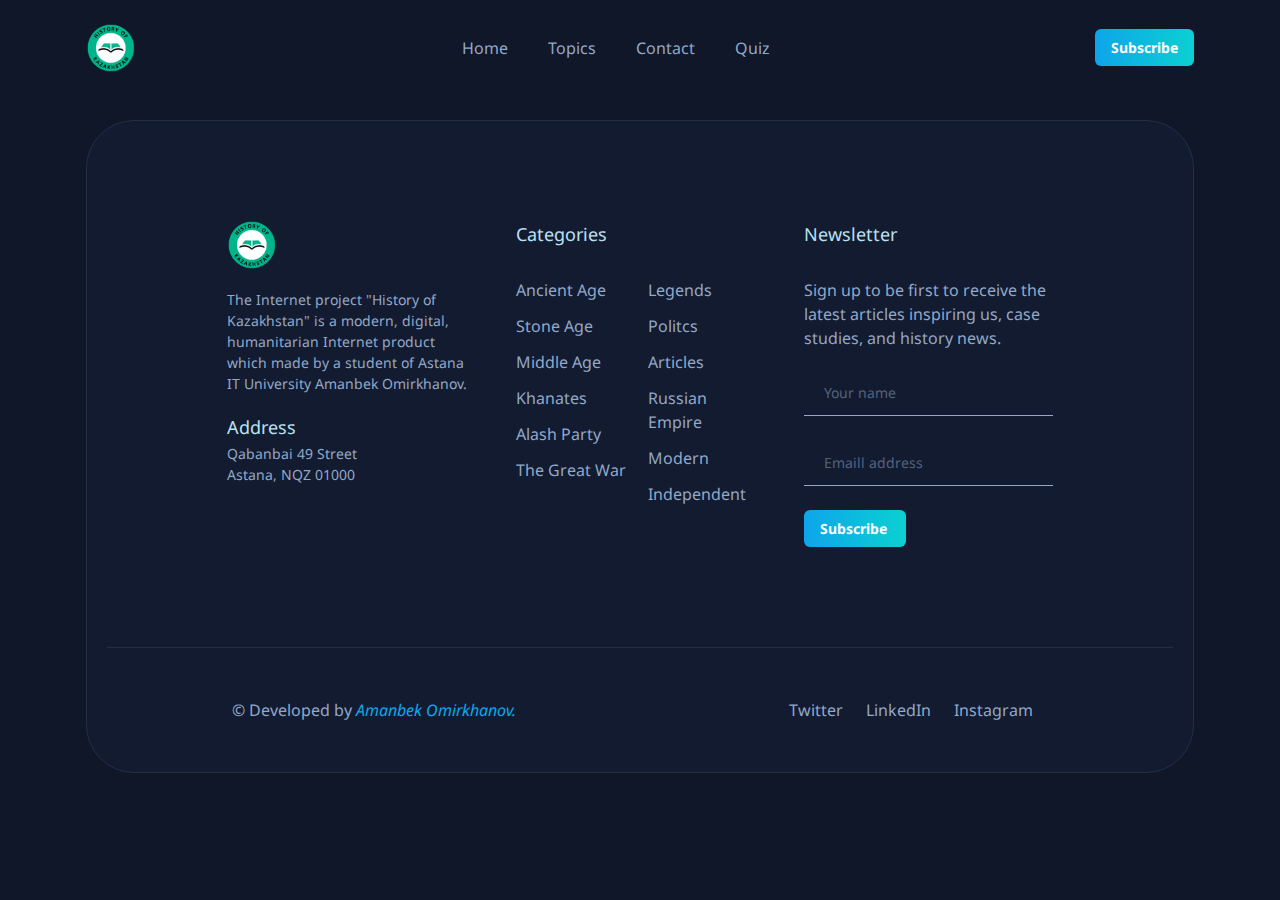
==== FinalProject/contacts.html @ b9a47292 "Add files via upload" ====
<!DOCTYPE html>
<html lang="en">

<head>
  <meta charset="UTF-8">
  <meta http-equiv="X-UA-Compatible" content="IE=edge">
  <meta name="viewport" content="width=device-width, initial-scale=1.0">

  <!-- 
    - primary meta tags
  -->
  <title>Portal - History of Kazakhstan</title>
  <meta name="title" content="Portal - History of Kazakhstan">
  <meta name="description" content="Everything about Kazakhstan">

  <!-- 
    - favicon
  -->
  <link rel="shortcut icon" type="image/x-icon" href="./assets/images/favicon-32x32.png">

  <!-- 
    - google font link
  -->
  <link rel="preconnect" href="https://fonts.googleapis.com">
  <link rel="preconnect" href="https://fonts.gstatic.com" crossorigin>
  <link href="https://fonts.googleapis.com/css2?family=Noto+Sans:wght@300;400;500;600;700;800&display=swap"
    rel="stylesheet">

  <!-- 
    - custom css link
  -->
  <link rel="stylesheet" href="./assets/css/style.css">

  <!-- 
    - preload images
  -->
  <link rel="preload" as="image" href="./assets/images/hero-banner.png">
  <link rel="preload" as="image" href="./assets/images/pattern-2.svg">
  <link rel="preload" as="image" href="./assets/images/pattern-3.svg">

</head>

<body id="top">

  <!-- 
    - #HEADER
  -->

  <header class="header" data-header>
    <div class="container">

      <a href="#" class="logo">
        <img src="./assets/images/logo.png" width="50" height="50" alt="Wren logo">
      </a>

      <nav class="navbar" data-navbar>

        <div class="navbar-top">
          <a href="#" class="logo">
            <img src="./assets/images/logo.png" width="119" height="37" alt="Wren logo">
          </a>

          <button class="nav-close-btn" aria-label="close menu" data-nav-toggler>
            <ion-icon name="close-outline" aria-hidden="true"></ion-icon>
          </button>
        </div>

        <ul class="navbar-list">

          <li>
            <a href="index.html" class="navbar-link hover-1" data-nav-toggler>Home</a>
          </li>

          <li>
            <a href="posts.html" class="navbar-link hover-1" data-nav-toggler>Topics</a>
          </li>

          <li>
            <a href="contacts.html" class="navbar-link hover-1" data-nav-toggler>Contact</a>
          </li>
          
          <li>
            <a href="quizz.html" class="navbar-link hover-1" data-nav-toggler>Quiz</a>
          </li>

        </ul>

        <div class="navbar-bottom">

          <div class="profile-card">
            <img src="./assets/images/author-1.png" width="48" height="48" alt="Steven" class="profile-banner">

            <div>
              <p class="card-title">Hello Steven !</p>

              <p class="card-subtitle">
                You have 3 new messages
              </p>
            </div>
          </div>

          <ul class="link-list">

            <li>
              <a href="#" class="navbar-bottom-link hover-1">Profile</a>
            </li>

            <li>
              <a href="#" class="navbar-bottom-link hover-1">Articles Saved</a>
            </li>

            <li>
              <a href="#" class="navbar-bottom-link hover-1">Add New Post</a>
            </li>

            <li>
              <a href="#" class="navbar-bottom-link hover-1">My Likes</a>
            </li>

            <li>
              <a href="#" class="navbar-bottom-link hover-1">Account Setting</a>
            </li>

            <li>
              <a href="#" class="navbar-bottom-link hover-1">Sign Out</a>
            </li>

          </ul>

        </div>

        <p class="copyright-text">
          Copyright 2023 © Amanbek Omirkhanov.
          Developed by Amanbek Omirkhanov
        </p>

      </nav>

      <a href="#" class="btn btn-primary">Subscribe</a>

      <button class="nav-open-btn" aria-label="open menu" data-nav-toggler>
        <ion-icon name="menu-outline" aria-hidden="true"></ion-icon>
      </button>

    </div>
  </header>




  <audio id="song" loop>
    <source src="music.mp3">
  </audio>
  
  <script>
    window.addEventListener('click', () => {
      document.getElementById("song").play();
    });
  </script>
  


  <!-- 
    - #FOOTER
  -->

  <footer>
    <div class="container">

      <div class="card footer">

        <div class="section footer-top">

          <div class="footer-brand">

            <a href="#" class="logo">
              <img src="./assets/images/logo.png" width="50" height="50" loading="lazy" alt="Wren logo">
            </a>

            <p class="footer-text">
              The Internet project "History of Kazakhstan" is a modern, digital, humanitarian Internet product which made by a student of Astana IT University Amanbek Omirkhanov. 
          
            </p>

            <p class="footer-list-title">Address</p>

            <address class="footer-text address">
              Qabanbai 49 Street <br>
              Astana, NQZ 01000
            </address>

          </div>

          <div class="footer-list">

            <p class="footer-list-title">Categories</p>

            <ul>

              <li>
                <a href="#" class="footer-link hover-2">Ancient Age</a>
              </li>

              <li>
                <a href="#" class="footer-link hover-2">Stone Age</a>
              </li>

              <li>
                <a href="#" class="footer-link hover-2">Middle Age</a>
              </li>

              <li>
                <a href="#" class="footer-link hover-2">Khanates</a>
              </li>

              <li>
                <a href="#" class="footer-link hover-2">Alash Party</a>
              </li>

              <li>
                <a href="#" class="footer-link hover-2">The Great War</a>
              </li>

              <li>
                <a href="#" class="footer-link hover-2">Legends</a>
              </li>

              <li>
                <a href="#" class="footer-link hover-2">Politcs</a>
              </li>

              <li>
                <a href="#" class="footer-link hover-2">Articles</a>
              </li>

              <li>
                <a href="#" class="footer-link hover-2">Russian Empire</a>
              </li>

              <li>
                <a href="#" class="footer-link hover-2">Modern</a>
              </li>

              <li>
                <a href="#" class="footer-link hover-2">Independent</a>
              </li>

            </ul>

          </div>

          <div class="footer-list">

            <p class="footer-list-title">Newsletter</p>

            <p class="footer-text">
              Sign up to be first to receive the latest articles inspiring us, case studies, and history news.
            </p>

            <div class="input-wrapper">
              <input type="text" name="name" placeholder="Your name" required class="input-field" autocomplete="off">

              <ion-icon name="person-outline" aria-hidden="true"></ion-icon>
            </div>

            <div class="input-wrapper">
              <input type="email" name="email_address" placeholder="Emaill address" required class="input-field"
                autocomplete="off">

              <ion-icon name="mail-outline" aria-hidden="true"></ion-icon>
            </div>

            <a href="#" class="btn btn-primary">
              <span class="span">Subscribe</span>

              <ion-icon name="arrow-forward" aria-hidden="true"></ion-icon>
            </a>

          </div>

        </div>

        <div class="footer-bottom">

          <p class="copyright">
            &copy; Developed by <a href="#" class="copyright-link">Amanbek Omirkhanov.</a>
          </p>

          <ul class="social-list">

            <li>
              <a href="#" class="social-link">
                <ion-icon name="logo-twitter"></ion-icon>

                <span class="span">Twitter</span>
              </a>
            </li>

            <li>
              <a href="#" class="social-link">
                <ion-icon name="logo-linkedin"></ion-icon>

                <span class="span">LinkedIn</span>
              </a>
            </li>

            <li>
              <a href="#" class="social-link">
                <ion-icon name="logo-instagram"></ion-icon>

                <span class="span">Instagram</span>
              </a>
            </li>

          </ul>

        </div>

      </div>

    </div>
  </footer>





  <!-- 
    - #BACK TO TOP
  -->

  <a href="#top" class="back-top-btn" aria-label="back to top" data-back-top-btn>
    <ion-icon name="arrow-up-outline" aria-hidden="true"></ion-icon>
  </a>





  <!-- 
    - custom js link
  -->
  <script src="./assets/js/script.js"></script>

  <!-- 
    - ionicon link
  -->
  <script type="module" src="https://unpkg.com/ionicons@5.5.2/dist/ionicons/ionicons.esm.js"></script>
  <script nomodule src="https://unpkg.com/ionicons@5.5.2/dist/ionicons/ionicons.js"></script>

</body>

</html>
---- FinalProject/assets/css/style.css ----
/*-----------------------------------*\
  #style.css
\*-----------------------------------*/

/**
 * copyright 2022 codewithsadee
 */





/*-----------------------------------*\
  #CUSTOM PROPERTY
\*-----------------------------------*/

:root {

  /**
   * COLORS
   */

  /** Background colors */
  --bg-wild-blue-yonder: hsla(216, 33%, 68%, 1);
  --bg-carolina-blue: hsla(199, 89%, 49%, 1);
  --bg-prussian-blue: hsla(216, 33%, 20%, 1);
  --bg-oxford-blue: hsla(222, 44%, 13%, 1);
  --bg-oxford-blue-2: hsla(222, 47%, 11%, 1);

  /** Text colors */
  --text-white: hsla(0, 0%, 100%, 1);
  --text-alice-blue: hsla(216, 100%, 95%, 1);
  --text-columbia-blue: hsla(199, 69%, 84%, 1);
  --text-wild-blue-yonder: hsla(216, 33%, 68%, 1);
  --text-carolina-blue: hsla(199, 89%, 49%, 1);
  --text-shadow-blue: hsla(217, 24%, 59%, 1);
  --text-slate-gray: hsla(217, 17%, 48%, 1);

  /** Gradient colors */
  --gradient-1: linear-gradient(90deg, #0ea5ea, #0bd1d1 51%);
  --gradient-2: linear-gradient(90deg, #0ea5ea, #0bd1d1 51%, #0ea5ea);
  --gradient-3: linear-gradient(0deg, #000d1a, transparent);

  /** Border colors */
  --border-wild-blue-yonder: hsla(216, 33%, 68%, 1);
  --border-prussian-blue: hsla(216, 33%, 20%, 1);
  --border-white: hsl(0, 0%, 100%);
  --border-white-alpha-15: hsla(0, 0%, 100%, 0.15);

  /** Default colors */
  --white: hsl(0, 0%, 100%, 1);
  --black: hsl(0, 0%, 0%, 1);

  /**
   * TYPOGRAPHY
   */

  /** Font family */
  --fontFamily-noto_sans: 'Noto Sans', sans-serif;

  /** Font size */
  --fontSize-1: 2.9rem;
  --fontSize-2: 2.0rem;
  --fontSize-3: 1.8rem;
  --fontSize-4: 1.6rem;
  --fontSize-5: 1.5rem;
  --fontSize-6: 1.4rem;
  --fontSize-7: 1.2rem;
  --fontSize-8: 1.3rem;

  /** Font weight */
  --weight-medium: 500;
  --weight-semiBold: 600;
  --weight-bold: 700;
  --weight-extraBold: 800;

  /** Line height */
  --lineHeight-1: 1.3;
  --lineHeight-2: 1.5;
  --lineHeight-4: 1.5;

  /**
   * BOX SHADOW
   */

  --shadow-1: 0 8px 20px 0 hsla(0, 0%, 0%, 0.05);
  --shadow-2: 0px 3px 20px hsla(180, 90%, 43%, 0.2);

  /**
   * BORDER RADIUS
   */

  --radius-6: 6px;
  --radius-8: 8px;
  --radius-16: 16px;
  --radius-48: 48px;
  --radius-circle: 50%;
  --radius-pill: 200px;

  /**
   * SPACING
   */

  --section-padding: 70px;

  /**
   * TRANSITION
   */

  --transition-1: 0.25s ease;
  --transition-2: 0.5s ease;
  --cubic-in: cubic-bezier(0.51, 0.03, 0.64, 0.28);
  --cubic-out: cubic-bezier(0.05, 0.83, 0.52, 0.97);

}





/*-----------------------------------*\
  #RESET
\*-----------------------------------*/

*,
*::before,
*::after {
  margin: 0;
  padding: 0;
  box-sizing: border-box;
}

li { list-style: none; }

a,
img,
span,
input,
button,
ion-icon { display: block; }

a {
  color: inherit;
  text-decoration: none;
}

img { height: auto; }

input,
button {
  background: none;
  border: none;
  font: inherit;
  color: inherit;
}

input {
  width: 100%;
  outline: none;
}

button { cursor: pointer; }

ion-icon { pointer-events: none; }

address { font-style: normal; }

html {
  font-size: 10px;
  scroll-behavior: smooth;
}

body {
  background-color: var(--bg-oxford-blue-2);
  color: var(--text-shadow-blue);
  font-family: var(--fontFamily-noto_sans);
  font-size: 1.6rem;
  line-height: var(--lineHeight-4);
  overflow-y: overlay;
}

body.nav-active { overflow: hidden; }

::-webkit-scrollbar { width: 5px; }

::-webkit-scrollbar-track { background-color: transparent; }

::-webkit-scrollbar-thumb {
  background-color: var(--bg-carolina-blue);
  border-radius: var(--radius-pill);
}





/*-----------------------------------*\
  #REUSED STYLE
\*-----------------------------------*/

.container { padding-inline: 16px; }

.hover-1,
.hover-2 { transition: var(--transition-1); }

.hover-1:is(:hover, :focus-visible) { 
  color: var(--text-wild-blue-yonder);
  transform: translateX(3px);
}

.hover-2:is(:hover, :focus-visible) { color: var(--text-carolina-blue); }

.profile-card {
  display: flex;
  align-items: center;
  gap: 10px;
}

.profile-card .profile-banner { border-radius: var(--radius-circle); }

.headline {
  color: var(--text-columbia-blue);
  line-height: var(--lineHeight-1);
}

.headline-1 {
  font-size: var(--fontSize-1);
  color: var(--text-alice-blue);
  font-weight: var(--weight-extraBold);
}

.headline-2 { font-size: var(--fontSize-2); }

.headline-3 {
  font-size: var(--fontSize-2);
  line-height: var(--lineHeight-2);
}

.section-title { margin-block-end: 10px; }

.headline .span {
  background-image: var(--gradient-1);
  display: inline-block;
  -webkit-text-fill-color: transparent;
  -webkit-background-clip: text;
}

.btn {
  background-image: var(--gradient-2);
  background-size: 200%;
  background-position: left;
  color: var(--white);
  font-size: var(--fontSize-6);
  font-weight: var(--weight-bold);
  max-width: max-content;
  display: flex;
  align-items: center;
  gap: 3px;
  transition: var(--transition-1);
}

.btn:is(:hover, :focus-visible) { background-position: right; }

.btn-primary {
  padding: 8px 16px;
  border-radius: var(--radius-6);
}

.btn-secondary {
  padding: 18px 30px;
  border-radius: var(--radius-pill);
}

.w-100 { width: 100%; }

.card {
  background-color: var(--bg-oxford-blue);
  border: 1px solid var(--border-prussian-blue);
}

.img-holder {
  aspect-ratio: var(--width) / var(--height);
  background-color: var(--bg-prussian-blue);
  overflow: hidden;
}

.img-cover {
  width: 100%;
  height: 100%;
  object-fit: cover;
}

.section { padding-block: var(--section-padding); }

.section-text {
  font-size: var(--fontSize-3);
  margin-block-end: 70px;
}

.grid-list {
  display: grid;
  gap: 30px;
}

.card-wrapper {
  display: flex;
  justify-content: space-between;
  gap: 20px;
  align-items: center;
  font-size: var(--fontSize-6);
  margin-block: 20px;
}

.card-wrapper :is(.card-tag, .wrapper) {
  display: flex;
  gap: 3px;
  align-items: center;
}





/*-----------------------------------*\
  #HEADER
\*-----------------------------------*/

.header .btn { display: none; }

.header {
  position: fixed;
  top: 0;
  left: 0;
  width: 100%;
  padding-block: 24px;
  background-color: var(--bg-oxford-blue-2);
  z-index: 4;
}

.header.active {
  padding-block: 8px;
  box-shadow: var(--shadow-1);
  border-block-end: 1px solid var(--bg-prussian-blue);
  animation: slideIn 0.5s ease forwards;
}

@keyframes slideIn {
  0% { transform: translateY(-100%); }
  100% { transform: translateY(0); }
}

.header .container {
  display: flex;
  justify-content: space-between;
  align-items: center;
  gap: 10px;
}

.nav-open-btn,
.nav-close-btn {
  color: var(--text-wild-blue-yonder);
  font-size: 3.5rem;
}

.navbar {
  position: absolute;
  top: 0;
  right: -340px;
  max-width: 340px;
  width: 100%;
  height: 100vh;
  background-color: var(--bg-oxford-blue-2);
  padding: 30px;
  z-index: 2;
  overflow-y: auto;
  visibility: hidden;
  transition: 0.25s var(--cubic-in);
}

.navbar.active {
  transform: translateX(-340px);
  visibility: visible;
  transition: 0.5s var(--cubic-out);
}

.navbar-top {
  display: flex;
  justify-content: space-between;
  align-items: center;
  padding-block-end: 15px;
  margin-block-end: 15px;
  border-block-end: 1px solid var(--border-prussian-blue);
}

.navbar-list { border-block-end: 1px solid var(--border-white-alpha-15); }

.navbar-link {
  color: var(--text-alice-blue);
  font-weight: var(--weight-medium);
  padding-block: 10px;
}

.navbar-bottom {
  padding-block: 30px 20px;
  margin-block: 20px 25px;
  border-block: 1px solid var(--border-prussian-blue);
}

.navbar .profile-card { margin-block-end: 15px; }

.navbar .profile-card .card-title {
  color: var(--text-columbia-blue);
  font-size: var(--fontSize-6);
  font-weight: var(--weight-semiBold);
}

.navbar .profile-card .card-subtitle { font-size: var(--fontSize-7); }

.navbar .link-list {
  columns: 2;
  -webkit-columns: 2;
}

.navbar-bottom-link {
  color: var(--text-alice-blue);
  font-size: var(--fontSize-6);
  padding-block: 6px;
}

.copyright-text {
  color: var(--text-alice-blue);
  font-size: var(--fontSize-8);
}





/*-----------------------------------*\
  #HERO
\*-----------------------------------*/

.hero-bg { display: none; }

.hero { padding-block-start: calc(var(--section-padding) + 160px); }

.hero .container {
  display: grid;
  gap: 50px;
}

.hero-subtitle {
  font-size: var(--fontSize-6);
  font-weight: var(--weight-bold);
}

.hero .section-title { margin-block: 20px; }

.hero .hero-text { margin-block-end: 40px; }

.hero .input-wrapper:hover { box-shadow: var(--shadow-2); }

.hero .input-wrapper {
  position: relative;
  padding: 10px;
  padding-inline-start: 20px;
  background-color: var(--bg-prussian-blue);
  border-radius: var(--radius-6);
  border: 1px solid var(--bg-carolina-blue);
  display: flex;
  justify-items: flex-end;
  transition: var(--transition-1);
}

.hero .input-field { padding-inline-end: 5px; }

.hero-banner { position: relative; }

.hero-banner .w-100 {
  max-width: max-content;
  margin-inline: auto;
}

.hero .shape {
  position: absolute;
  z-index: -1;

  animation: heroDecoAnim 3s linear infinite alternate;
}

@keyframes heroDecoAnim {
  0% { transform: translateY(40px) rotate(0); }
  100% { transform: translateY(0) rotate(0.4turn); }
}

.hero .shape-1 {
  top: 50px;
  right: 40px;
}

.hero .shape-2 {
  bottom: 20px;
  left: 24px;
}





/*-----------------------------------*\
  #TOPICS
\*-----------------------------------*/

.topic-card {
  padding: 24px;
  border-radius: var(--radius-8);
}

.topic-card .card-content { margin-block-end: 15px; }

.topic-card .card-text {
  color: var(--text-wild-blue-yonder);
  font-size: var(--fontSize-6);
  margin-block: 15px 20px;
}

.btn-group {
  display: flex;
  align-items: center;
  gap: 10px;
}

.btn-icon {
  width: 32px;
  height: 32px;
  display: grid;
  place-items: center;
  background: var(--bg-prussian-blue);
  border-radius: var(--radius-circle);
  color: var(--white);
}

.btn-icon:is(:hover, :focus-visible) { background: var(--gradient-1); }

.slider {
  --slider-items: 1;
  overflow: hidden;
}

.slider-list {
  position: relative;
  display: flex;
  align-items: center;
  gap: 20px;
  transition: transform var(--transition-2);
}

.slider-item { min-width: 100%; }

.slider-card { position: relative; }

.slider-card::before {
  content: "";
  position: absolute;
  bottom: 0;
  left: 0;
  width: 100%;
  height: 50%;
  background-image: var(--gradient-3);
  border-radius: var(--radius-8);
}

.slider-list .slider-banner { border-radius: var(--radius-8); }

.slider-content {
  position: absolute;
  bottom: 15px;
  left: 15px;
}

.slider-title {
  color: var(--text-columbia-blue);
  font-weight: var(--weight-bold);
  margin-block-end: 5px;
  transition: var(--transition-1);
}

.slider-card:is(:hover, :focus-visible) .slider-title { color: var(--text-carolina-blue); }

.slider-subtitle { font-size: var(--fontSize-7); }





/*-----------------------------------*\
  #FEATURED
\*-----------------------------------*/

.feature-bg { display: none; }

.feature-list {
  display: flex;
  flex-wrap: wrap;
  gap: 30px;
}

.feature-card {
  padding: 20px;
  border-radius: var(--radius-16);
  transition: var(--transition-1);
}

.feature-card:is(:hover, :focus-within) { transform: translateY(-5px); }

.feature-card .card-banner { border-radius: var(--radius-16); min-width: 1px; }

.feature-card .card-wrapper { margin-block-start: 24px; }

.feature .profile-card :is(.card-title, .card-subtitle) { color: var(--text-slate-gray); }

.feature .profile-card .card-title { font-weight: var(--weight-bold); }

.feature .profile-card .card-subtitle,
.feature .card-wrapper .card-btn { font-size: var(--fontSize-6); }

.feature-card .card-wrapper:last-child {
  font-size: var(--fontSize-4);
  margin-block-end: 0;
}

.feature .card-wrapper .card-btn {
  position: relative;
  color: var(--text-wild-blue-yonder);
  z-index: 1;
}

.feature .card-wrapper .card-btn::before {
  content: "";
  position: absolute;
  top: -13px;
  left: -20px;
  width: 108px;
  height: 48px;
  background-color: var(--bg-oxford-blue-2);
  border-radius: 44%;
  z-index: -1;
}

.feature .btn {
  margin-inline: auto;
  margin-block-start: 30px;
}





/*-----------------------------------*\
  #POPULAR TAGS
\*-----------------------------------*/

.tags .grid-list { grid-template-columns: repeat(auto-fit, minmax(125px, 1fr)); }

.tag-btn {
  width: 100%;
  display: flex;
  align-items: center;
  gap: 8px;
  padding: 18px;
  border-radius: var(--radius-16);
}

.tag-btn:is(:hover, :focus-visible) {
  box-shadow: var(--shadow-2);
  background-image: linear-gradient(var(--bg-oxford-blue), var(--bg-oxford-blue)), var(--gradient-1);
  background-clip: padding-box, border-box;
  border-color: transparent;
  transform: translateY(-2px);
  transition: var(--transition-1);
}

.tag-btn img {
  width: 100%;
  max-width: 32px;
}





/*-----------------------------------*\
  #RECENT POST
\*-----------------------------------*/

.recent-post .container {
  display: grid;
  gap: 50px;
}

.recent-post-card {
  display: grid;
  gap: 30px;
}

.recent-post-card .card-banner {
  border-radius: var(--radius-16);
  transition: var(--transition-1);
}

.recent-post-card:is(:hover, :focus-within) .card-banner {
  transform: translateY(-2px);
}

.recent-post-card .card-text {
  color: var(--text-wild-blue-yonder);
  font-size: var(--fontSize-6);
  line-height: var(--lineHeight-1);
}

.recent-post-card .card-badge {
  background-color: var(--bg-prussian-blue);
  max-width: max-content;
  color: var(--text-white);
  font-size: var(--fontSize-8);
  font-weight: var(--weight-bold);
  padding: 4px 15px;
  border-radius: var(--radius-pill);
  transition: var(--transition-1);
}

.recent-post-card .card-badge:is(:hover, :focus-visible),
.pagination-btn:is(:hover, :focus-visible) {
  transform: translateY(-2px);
  background-color: var(--bg-carolina-blue);
}

.recent-post-card .card-title { margin-block: 15px 20px; }

.recent-post-card .card-tag {
  gap: 15px;
  color: var(--text-slate-gray);
}

.recent-post-card .card-wrapper ion-icon {
  font-size: 1.8rem;
  --ionicon-stroke-width: 40px;
}

.pagination-btn {
  background-color: var(--bg-prussian-blue);
  color: var(--text-white);
  font-weight: var(--weight-bold);
  line-height: 1;
  width: 35px;
  height: 35px;
  display: grid;
  place-items: center;
  border-radius: var(--radius-circle);
  transition: var(--transition-1);
}

.pagination {
  display: flex;
  justify-content: flex-start;
  align-items: center;
  gap: 5px;
  margin-block-start: 60px;
}

.aside-card {
  padding: 25px;
  border-radius: var(--radius-16);
}

.aside-title { margin-block-end: 40px; }

.aside-title .span { position: relative; }

.aside-title .span::after {
  content: "";
  display: block;
  width: 96px;
  height: 3px;
  background-color: var(--bg-carolina-blue);
  margin-block-start: 10px;
}

.popular-card {
  display: flex;
  align-items: flex-start;
  gap: 10px;
  margin-block-start: 20px;
}

.popular-card .card-banner {
  width: 54px;
  flex-shrink: 0;
  border-radius: var(--radius-circle);
}

.popular-list > li:not(:last-child) .card-content {
  border-block-end: 1px solid var(--border-prussian-blue);
}

.popular-card .warpper {
  display: flex;
  flex-wrap: wrap;
  align-items: center;
  column-gap: 10px;
  font-size: var(--fontSize-6);
  color: var(--text-slate-gray);
  margin-block: 12px 20px;
}

.comment-list > li:not(:last-child) .comment-card {
  padding-block-end: 22px;
  border-block-end: 1px solid var(--border-prussian-blue);
  margin-block-end: 22px;
}

.comment-card .card-text {
  color: var(--text-wild-blue-yonder);
  font-size: var(--fontSize-6);
  line-height: var(--lineHeight-1);
  margin-block-end: 20px;
}

.comment-card .profile-card {
  color: var(--text-slate-gray);
  font-size: var(--fontSize-6);
}

.comment-card .card-date { font-size: var(--fontSize-7); }

.insta-card .card-text {
  color: var(--text-slate-gray);
  font-weight: var(--weight-bold);
  margin-block: 5px 30px;
}

.insta-list {
  display: grid;
  grid-template-columns: repeat(3, 1fr);
  gap: 24px;
}

.insta-post { border-radius: var(--radius-8); }





/*-----------------------------------*\
  #FOOTER
\*-----------------------------------*/

.footer {
  padding-inline: 20px;
  border-radius: var(--radius-48);
  color: var(--text-wild-blue-yonder);
  margin-block-end: 24px;
  margin-top: 120px;
}

.footer-top {
  display: grid;
  gap: 20px;
}

.footer-brand .footer-text { font-size: var(--fontSize-6); }

.footer-text:not(.address) { margin-block: 20px; }

.footer-brand .footer-list-title { margin-block-end: 2px; }

.footer-list-title {
  color: var(--text-columbia-blue);
  font-size: var(--fontSize-3);
  margin-block-end: 30px;
}

.footer-list ul { columns: 2; }

.footer-link { margin-block-end: 12px; }

.footer .input-wrapper {
  position: relative;
  margin-block-end: 24px;
}

.footer .input-field {
  padding: 12px;
  padding-inline-start: 20px;
  border-block-end: 1px solid var(--text-wild-blue-yonder);
  font-size: var(--fontSize-6);
}

.footer .input-field::-webkit-input-placeholder {
  color: inherit;
  opacity: 0.5;
}

.footer .input-wrapper ion-icon {
  position: absolute;
  top: 50%;
  left: 0;
  transform: translateY(-50%);
  --ionicon-stroke-width: 40px;
}

.footer-bottom {
  border-block-start: 1px solid var(--border-prussian-blue);
  padding-block: 50px;
}

.copyright {
  text-align: center;
  margin-block-end: 15px;
}

.copyright-link {
  display: inline-block;
  color: var(--text-carolina-blue);
  font-style: italic;
}

.social-list {
  display: flex;
  flex-wrap: wrap;
  justify-content: center;
  gap: 15px;
}

.social-link {
  display: flex;
  align-items: center;
  gap: 8px;
  transition: var(--transition-1);
}

.social-link:is(:hover, :focus-visible) {
  color: var(--text-carolina-blue);
  transform: translateY(-2px);
}





/*-----------------------------------*\
  #BACK TO TOP
\*-----------------------------------*/

.back-top-btn {
  position: fixed;
  bottom: 20px;
  right: 20px;
  width: 50px;
  height: 50px;
  background-color: var(--bg-prussian-blue);
  color: var(--white);
  display: grid;
  place-items: center;
  border-radius: var(--radius-circle);
  border: 3px solid var(--bg-carolina-blue);
  transition: var(--transition-1);
  visibility: hidden;
  opacity: 0;
  z-index: 4;
}

.back-top-btn:is(:hover, :focus-visible) { box-shadow: var(--shadow-2); }

.back-top-btn.active {
  visibility: visible;
  opacity: 1;
  transform: translateY(-10px);
}





/*-----------------------------------*\
  #MEDIA QUERIES
\*-----------------------------------*/

/**
 * responsive for large than 575px screen
 */

@media (min-width: 575px) {

  /**
   * CUSTOM PROPERTY
   */

  :root {

    /**
     * typography
     */

    /* font size */
    --fontSize-1: 4.4rem;
    --fontSize-2: 3.5rem;

    /**
     * spacing
     */

    --section-padding: 100px;

  }



  /**
   * REUSED STYLE
   */

  .container {
    max-width: 540px;
    width: 100%;
    margin-inline: auto;
  }

  .headline-3 { --fontSize-2: 2.4rem; }



  /**
   * HEADER
   */

  .header .btn {
    display: block;
    margin-inline-start: auto;
  }

  .header.active { padding-block: 20px; }



  /**
   * HERO
   */

  .hero { position: relative; }

  .hero .input-wrapper { max-width: 390px; }

  .hero-bg {
    display: block;
    position: absolute;
    pointer-events: none;
  }

  .hero-bg-1 {
    top: 80px;
    left: 0;
  }

  .hero-bg-2 {
    bottom: -200px;
    left: -20px;
  }

  .shape-2 { left: 60px; }



  /**
   * TOPICS
   */

  .topics .section-title { font-size: 2rem; }

  .slider { --slider-items: 3; }

  .slider-item { min-width: calc(33.33% - 13.33px); }



  /**
   * FEATURE
   */

  .feature { position: relative; }

  .feature-bg {
    display: block;
    position: absolute;
    top: -100px;
    right: 0;
    pointer-events: none;
  }



  /**
   * RECENT POST
   */

  .recent-post-card {
    grid-template-columns: 0.5fr 1fr;
    gap: 20px;
  }

  .pagination-btn {
    width: 42px;
    height: 42px;
  }



  /**
   * ASIDE
   */

  .aside-title { --fontSize-2: 2rem; }

}





/**
 * responsive for large than 768px screen
 */

@media (min-width: 768px) {

  /**
   * CUSTOM PROPERTY
   */

  :root {

    /**
     * typography
     */

    /* font size */
    --fontSize-1: 6.4rem;
    --fontSize-2: 4.5rem;

  }



  /**
   * REUSED STYLE
   */

  .container { max-width: 720px; }



  /**
   * RECENT POST
   */

  .recent-post-card { grid-template-columns: 0.7fr 1fr; }

}





/**
 * responsive for large than 992px screen
 */

@media (min-width: 992px) {

  /**
   * REUSED STYLE
   */

  .container { max-width: 930px; }



  /**
   * HERO
   */

  .hero { padding-block-start: calc(var(--section-padding) + 80px); }

  .hero .container {
    grid-template-columns: 1fr 1fr;
    align-items: center;
  }



  /** 
   * TOPICS
   */

  .topic-card {
    display: grid;
    grid-template-columns: 0.3fr 1fr;
    align-items: center;
    gap: 20px;
  }



  /**
   * FEATURE
   */

  .feature-list li:nth-child(-n+2) { width: calc(50% - 15px); }

  .feature-list li:nth-child(n+3) { width: calc(33.33% - 20px); }

  .feature-list li:nth-child(n+3) .headline-3 { --fontSize-2: 2rem; }



  /**
   * TAGS
   */

  .tags .grid-list { grid-template-columns: repeat(4, 1fr); }



  /**
   * RECENT POST
   */

  .recent-post .container {
    grid-template-columns: 1fr 0.6fr;
    align-items: flex-start;
  }



  /**
   * FOOTER
   */

  .footer-top { grid-template-columns: repeat(3, 1fr); }

  .footer-bottom {
    display: grid;
    grid-template-columns: 1fr 1fr;
  }

  .copyright { margin-block-end: 0; }

}





/**
 * responsive for large than 1200px screen
 */

@media (min-width: 1200px) {

  /**
   * REUSED STYLE
   */

  .container { max-width: 1140px; }

  body.nav-active { overflow-y: overlay; }



  /**
   * HEADER
   */

  .nav-open-btn,
  .navbar-top,
  .navbar-bottom,
  .copyright-text { display: none; }

  .navbar,
  .navbar.active {
    all: unset;
    display: block;
  }

  .navbar-list {
    border-block-end: none;
    display: flex;
    gap: 40px;
    margin-inline: auto;
  }

  .header .btn { margin-inline-start: 0; }

  .navbar-link {
    color: var(--text-wild-blue-yonder);
    font-weight: unset;
  }

  .navbar-link:is(:hover, :focus-visible) {
    color: var(--text-carolina-blue);
    transform: translateX(0);
  }



  /**
   * HERO
   */

  .hero .container { max-width: 1050px; }



  /**
   * TAGS
   */

  .tags .grid-list { grid-template-columns: repeat(6, 1fr); }



  /**
   * FOOTER
   */

  .footer-top {
    gap: 40px;
    padding-inline: 120px;
  }

}
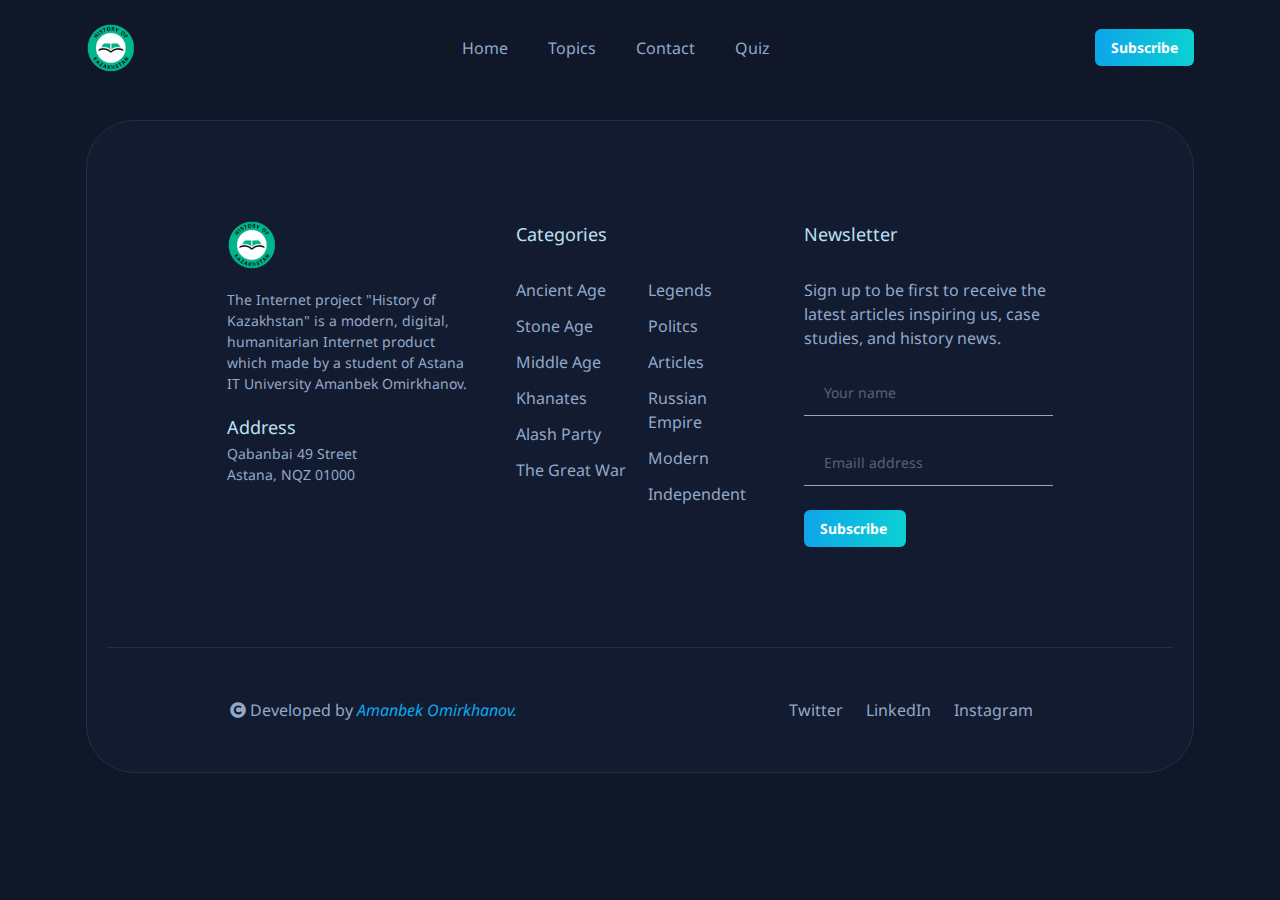
==== commit 7242cfac: "Add files via upload" ====
--- a/FinalProject/contacts.html
+++ b/FinalProject/contacts.html
@@ -37,6 +37,8 @@
   <link rel="preload" as="image" href="./assets/images/hero-banner.png">
   <link rel="preload" as="image" href="./assets/images/pattern-2.svg">
   <link rel="preload" as="image" href="./assets/images/pattern-3.svg">
+  <link rel="stylesheet" href="https://cdnjs.cloudflare.com/ajax/libs/font-awesome/5.15.4/css/all.min.css" integrity="sha512-..." crossorigin="anonymous" />
+
 
 </head>
 
@@ -283,8 +285,10 @@
         <div class="footer-bottom">
 
           <p class="copyright">
-            &copy; Developed by <a href="#" class="copyright-link">Amanbek Omirkhanov.</a>
+            <i class="fa fa-copyright" aria-hidden="true"></i>
+            Developed by <a href="#" class="copyright-link">Amanbek Omirkhanov.</a>
           </p>
+          
 
           <ul class="social-list">
 
@@ -305,7 +309,7 @@
             </li>
 
             <li>
-              <a href="#" class="social-link">
+              <a href="https://www.instagram.com/nonesogar/" class="social-link">
                 <ion-icon name="logo-instagram"></ion-icon>
 
                 <span class="span">Instagram</span>
